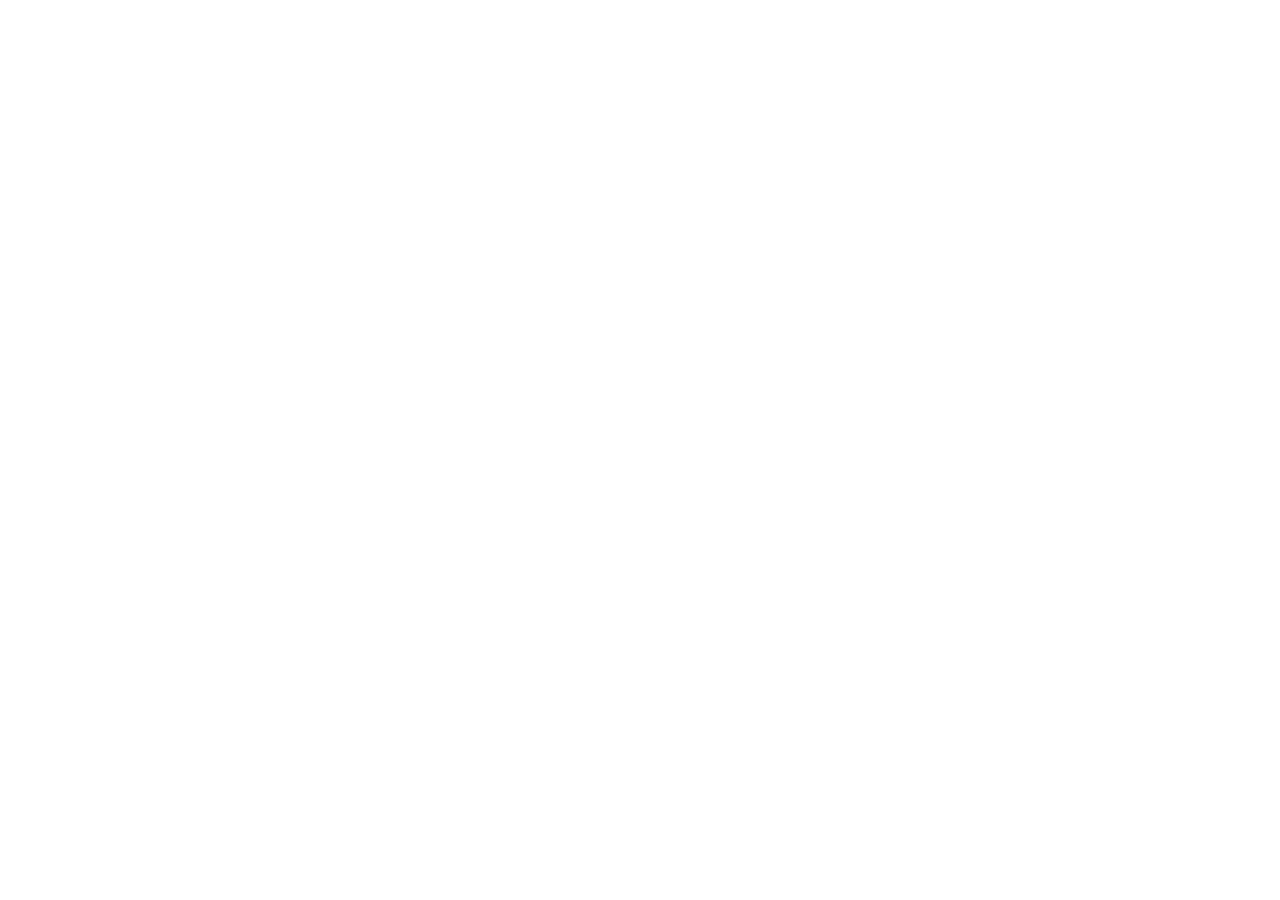
==== frontend/index.html @ 8f091e70 "chore: setup project structure" ====
<!DOCTYPE html>
<html lang="en">
<head>
    <meta charset="UTF-8">
    <meta name="viewport" content="width=device-width, initial-scale=1.0">
    <link rel="stylesheet" href="style.css">
    <title>Swarm IO</title>
</head>
<body>
    <script src="game.js"></script>
    
</body>
</html>
---- frontend/style.css ----
*{
    margin: 0;
    padding: 0;
    box-sizing: border-box;
    list-style: none;
    text-decoration: none;
}
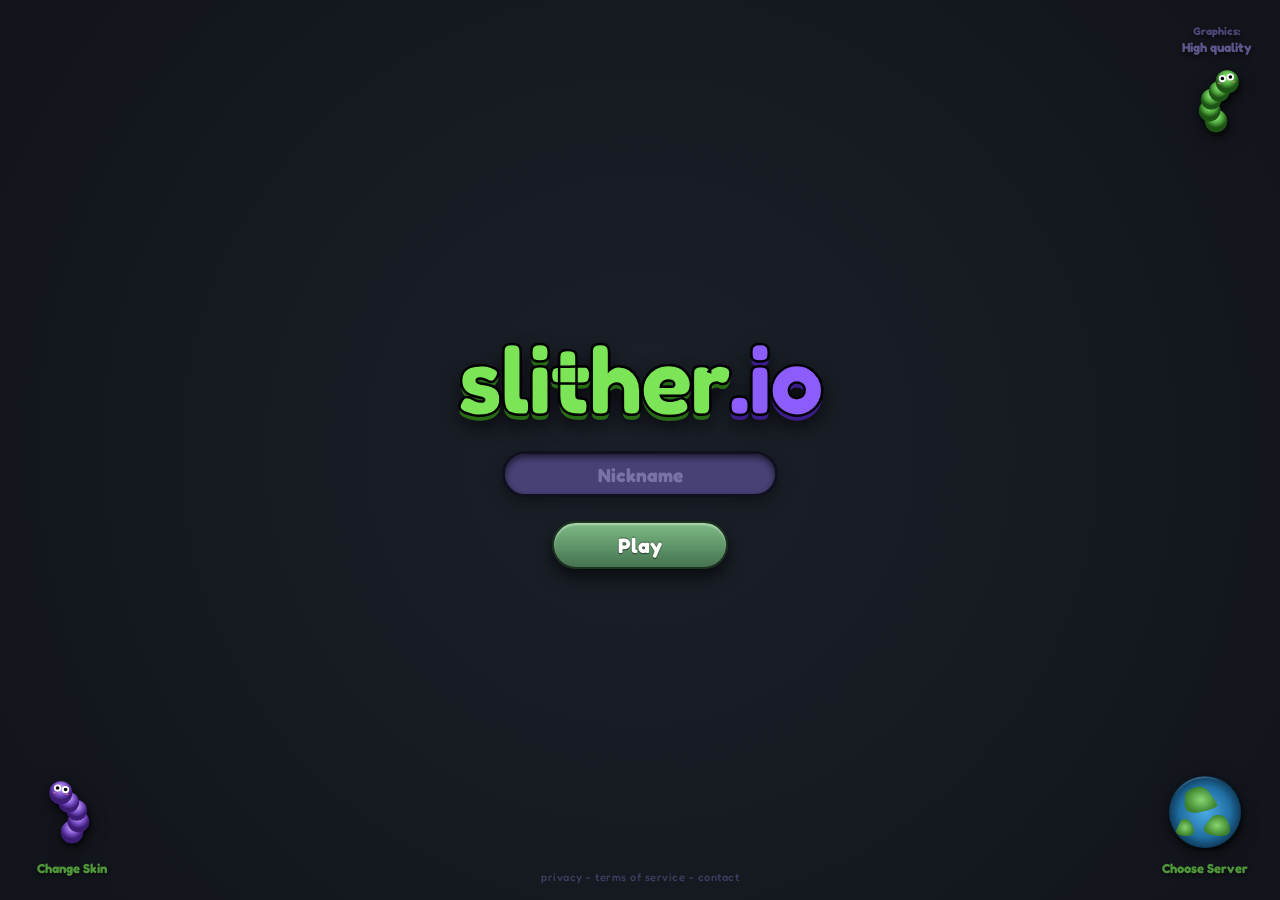
==== commit f49fd063: "feat: start & game over screen" ====
--- a/frontend/index.html
+++ b/frontend/index.html
@@ -1,13 +1,173 @@
 <!DOCTYPE html>
 <html lang="en">
 <head>
-    <meta charset="UTF-8">
-    <meta name="viewport" content="width=device-width, initial-scale=1.0">
-    <link rel="stylesheet" href="style.css">
-    <title>Swarm IO</title>
+  <meta charset="UTF-8">
+  <meta name="viewport" content="width=device-width, initial-scale=1.0">
+  <title>Slither.io</title>
+  <link rel="stylesheet" href="style.css">
 </head>
 <body>
-    <script src="game.js"></script>
-    
+  <!-- Combined Lobby / Death Screen -->
+  <section id="screen-lobby" class="screen">
+    <div id="lobby-main-ui" class="lobby-ui-container">
+      <!-- Top-Right Graphics Widget -->
+      <div class="corner-widget graphics-widget">
+        <span class="widget-label">Graphics:</span>
+        <span class="widget-val">High quality</span>
+        <div class="graphics-snake-icon">
+          <svg viewBox="0 0 100 100" width="80" height="80">
+            <defs>
+              <radialGradient id="green-grad" cx="50%" cy="30%" r="50%">
+                <stop offset="0%" stop-color="#a3f28c" />
+                <stop offset="60%" stop-color="#4ea83d" />
+                <stop offset="100%" stop-color="#1f5415" />
+              </radialGradient>
+              <filter id="shadow" x="-20%" y="-20%" width="140%" height="140%">
+                <feDropShadow dx="2" dy="4" stdDeviation="3" flood-color="#000" flood-opacity="0.6"/>
+              </filter>
+            </defs>
+            <g filter="url(#shadow)">
+              <circle cx="50" cy="75" r="14" fill="url(#green-grad)" />
+              <circle cx="42" cy="62" r="13.5" fill="url(#green-grad)" />
+              <circle cx="44" cy="48" r="13" fill="url(#green-grad)" />
+              <circle cx="54" cy="38" r="13" fill="url(#green-grad)" />
+              <circle cx="64" cy="26" r="14.5" fill="url(#green-grad)" />
+              <circle cx="58" cy="22" r="4.5" fill="white" />
+              <circle cx="58" cy="22" r="2.2" fill="black" />
+              <circle cx="68" cy="20" r="4.5" fill="white" />
+              <circle cx="68" cy="20" r="2.2" fill="black" />
+              <ellipse cx="54" cy="28" rx="2" ry="1" fill="#ff7da0" opacity="0.6" />
+              <ellipse cx="72" cy="26" rx="2" ry="1" fill="#ff7da0" opacity="0.6" />
+            </g>
+          </svg>
+        </div>
+      </div>
+
+      <!-- Center Lobby Panel -->
+      <div class="panel">
+        <h1><span class="logo-green">slither</span><span class="logo-purple">.io</span></h1>
+        <p class="highestScore" id="highest-score"></p>
+        
+        <!-- Death Score Container (visible only after dying) -->
+        <div id="death-score-container" class="death-score-container hidden">
+          <p class="game-over-label">Game Over</p>
+          <p id="final-score">Your final length was 0</p>
+        </div>
+
+        <div class="input-container">
+          <input id="player-name" maxlength="16" placeholder="Nickname" autocomplete="off" value="">
+        </div>
+
+        <button id="play-button" class="primary-button">Play</button>
+      </div>
+
+      <!-- Bottom-Left Change Skin Widget -->
+      <div class="corner-widget skin-widget" id="skin-selector-btn">
+        <div class="skin-snake-icon">
+          <svg viewBox="0 0 100 100" width="80" height="80">
+            <defs>
+              <radialGradient id="purple-grad" cx="50%" cy="30%" r="50%">
+                <stop offset="0%" stop-color="#d6b3ff" />
+                <stop offset="60%" stop-color="#7a4fc7" />
+                <stop offset="100%" stop-color="#3c1e75" />
+              </radialGradient>
+            </defs>
+            <g filter="url(#shadow)">
+              <circle cx="50" cy="75" r="14" fill="url(#purple-grad)" />
+              <circle cx="58" cy="62" r="13.5" fill="url(#purple-grad)" />
+              <circle cx="56" cy="48" r="13" fill="url(#purple-grad)" />
+              <circle cx="46" cy="38" r="13" fill="url(#purple-grad)" />
+              <circle cx="36" cy="26" r="14.5" fill="url(#purple-grad)" />
+              <circle cx="32" cy="20" r="4.5" fill="white" />
+              <circle cx="32" cy="20" r="2.2" fill="black" />
+              <circle cx="42" cy="22" r="4.5" fill="white" />
+              <circle cx="42" cy="22" r="2.2" fill="black" />
+              <ellipse cx="28" cy="26" rx="2" ry="1" fill="#ff7da0" opacity="0.6" />
+              <ellipse cx="44" cy="28" rx="2" ry="1" fill="#ff7da0" opacity="0.6" />
+            </g>
+          </svg>
+        </div>
+        <span>Change Skin</span>
+      </div>
+
+      <div id="theme-list" class="theme-list hidden">
+        <button class="theme-card selected" data-theme="classic">Classic</button>
+        <button class="theme-card" data-theme="neon">Neon</button>
+        <button class="theme-card" data-theme="pastel">Pastel</button>
+        <button class="theme-card" data-theme="ocean">Ocean</button>
+        <button class="theme-card" data-theme="desert">Desert</button>
+        <button class="theme-card" data-theme="rainbow">Rainbow 🌈</button>
+        <button class="theme-card" data-theme="sunset">Sunset 🌅</button>
+        <button class="theme-card" data-theme="raccoon">Raccoon 🦝</button>
+        <button class="theme-card" data-theme="bear">Bear 🐻</button>
+        <button class="theme-card" data-theme="rabbit">Rabbit 🐰</button>
+      </div>
+
+      <!-- Bottom-Right Server Widget -->
+      <div class="corner-widget server-widget">
+        <div class="globe-icon">
+          <svg viewBox="0 0 100 100" width="80" height="80">
+            <defs>
+              <radialGradient id="ocean-grad" cx="50%" cy="50%" r="50%">
+                <stop offset="0%" stop-color="#4aaae6" />
+                <stop offset="70%" stop-color="#216fa3" />
+                <stop offset="100%" stop-color="#0f3c5c" />
+              </radialGradient>
+              <radialGradient id="land-grad" cx="50%" cy="50%" r="50%">
+                <stop offset="0%" stop-color="#8cdb6e" />
+                <stop offset="100%" stop-color="#3d8226" />
+              </radialGradient>
+            </defs>
+            <g filter="url(#shadow)">
+              <circle cx="50" cy="50" r="45" fill="url(#ocean-grad)" />
+              <path d="M 25,35 Q 22,25 35,20 T 55,25 T 65,40 T 45,50 T 25,35 Z" fill="url(#land-grad)" opacity="0.95" />
+              <path d="M 60,55 Q 75,50 80,65 T 70,80 T 50,75 T 60,55 Z" fill="url(#land-grad)" opacity="0.95" />
+              <path d="M 20,60 Q 30,55 35,68 T 25,80 T 15,70 T 20,60 Z" fill="url(#land-grad)" opacity="0.95" />
+              <path d="M 12,30 A 40,40 0 0 1 70,12 A 44,44 0 0 0 12,30 Z" fill="white" opacity="0.18" />
+            </g>
+          </svg>
+        </div>
+        <span>Choose Server</span>
+      </div>
+
+      <!-- Bottom Center Links -->
+      <div class="footer-links">privacy - terms of service - contact</div>
+    </div>
+
+    <!-- Immersive Skin Selector Interface -->
+    <div id="skin-selector-ui" class="hidden">
+      <div class="skin-selector-container">
+        <button id="skin-prev-btn" class="arrow-btn" aria-label="Previous Skin">
+          <svg viewBox="0 0 100 100" width="80" height="80">
+            <defs>
+              <filter id="arrow-shadow" x="-20%" y="-20%" width="140%" height="140%">
+                <feDropShadow dx="0" dy="5" stdDeviation="3.5" flood-color="#000" flood-opacity="0.65"/>
+              </filter>
+            </defs>
+            <g filter="url(#arrow-shadow)">
+              <path d="M 65,18 L 65,36 L 85,36 L 85,64 L 65,64 L 65,82 L 20,50 Z" fill="#7dbb84" stroke="#1d3321" stroke-width="3" stroke-linejoin="round" />
+            </g>
+          </svg>
+        </button>
+        
+        <canvas id="skin-preview-canvas" width="600" height="320"></canvas>
+        
+        <button id="skin-next-btn" class="arrow-btn" aria-label="Next Skin">
+          <svg viewBox="0 0 100 100" width="80" height="80">
+            <g filter="url(#arrow-shadow)">
+              <path d="M 35,18 L 35,36 L 15,36 L 15,64 L 35,64 L 35,82 L 80,50 Z" fill="#7dbb84" stroke="#1d3321" stroke-width="3" stroke-linejoin="round" />
+            </g>
+          </svg>
+        </button>
+      </div>
+      
+      <button id="skin-save-btn">Save</button>
+    </div>
+  </section>
+
+  <!-- The Game Canvas -->
+  <canvas id="game-canvas"></canvas>
+
+  <script type="module" src="game.js"></script>
 </body>
-</html>+</html>
--- a/frontend/style.css
+++ b/frontend/style.css
@@ -1,7 +1,394 @@
-*{
-    margin: 0;
-    padding: 0;
-    box-sizing: border-box;
-    list-style: none;
-    text-decoration: none;
-}+@import url('https://fonts.googleapis.com/css2?family=Fredoka:wght@400;500;600;700&display=swap');
+
+* {
+  box-sizing: border-box;
+}
+
+html,
+body {
+  margin: 0;
+  padding: 0;
+  width: 100%;
+  height: 100%;
+  overflow: hidden;
+  font-family: 'Fredoka', 'Lucida Sans', Geneva, Verdana, sans-serif;
+  background: #141720;
+  color: #ffffff;
+}
+
+#highest-score {
+  position: fixed;
+  top: 16px;
+  left: 50%;
+  transform: translateX(-50%);
+  font-family: 'Fredoka', sans-serif;
+  font-size: 19px;
+  font-weight: 600;
+  color: #5d568c;
+  text-shadow: 0 2px 4px rgba(0, 0, 0, 0.6);
+  z-index: 12;
+  color: #5d568c;
+}
+
+.game-over-label {
+  margin: 0 0 6px;
+  font-size: 26px;
+  font-weight: 700;
+  color: #ffffff;
+  text-shadow: 0 3px 8px rgba(0, 0, 0, 0.6);
+}
+
+#game-canvas {
+  display: block;
+  width: 100vw;
+  height: 100vh;
+  position: absolute;
+  top: 0;
+  left: 0;
+  z-index: 1;
+}
+
+.screen {
+  position: fixed;
+  inset: 0;
+  z-index: 10;
+  display: flex;
+  align-items: center;
+  justify-content: center;
+  background: radial-gradient(circle at center, #1b2029 0%, #11141a 100%);
+}
+
+.hidden {
+  display: none !important;
+}
+
+.panel {
+  width: min(620px, calc(100vw - 32px));
+  padding: 32px;
+  background: transparent;
+  text-align: center;
+  display: flex;
+  flex-direction: column;
+  align-items: center;
+  justify-content: center;
+  z-index: 11;
+}
+
+h1 {
+  margin: 0 0 24px;
+  font-size: clamp(65px, 9vw, 96px);
+  line-height: 1;
+  letter-spacing: -2px;
+  font-family: 'Fredoka', sans-serif;
+  font-weight: 700;
+  display: flex;
+  justify-content: center;
+  align-items: center;
+  user-select: none;
+}
+
+.logo-green {
+  color: #7be457;
+  -webkit-text-stroke: 2.5px #000;
+  text-shadow: 0 5px 0 #286b16, 0 10px 20px rgba(0, 0, 0, 0.75);
+}
+
+.logo-purple {
+  color: #8c5dfb;
+  -webkit-text-stroke: 2.5px #000;
+  text-shadow: 0 5px 0 #3d1c8c, 0 10px 20px rgba(0, 0, 0, 0.75);
+}
+
+.death-score-container {
+  margin-bottom: 22px;
+  font-size: 17px;
+  font-weight: 600;
+  color: #c0c6d8;
+  text-shadow: 0 2px 4px rgba(0, 0, 0, 0.6);
+  animation: fadeIn 0.4s ease;
+}
+
+@keyframes fadeIn {
+  from { opacity: 0; transform: translateY(-10px); }
+  to { opacity: 1; transform: translateY(0); }
+}
+
+.input-container {
+  margin-bottom: 24px;
+}
+
+input {
+  width: 276px;
+  height: 46px;
+  padding: 0 24px;
+  border: 3px solid #11101e;
+  border-radius: 23px;
+  outline: 0;
+  color: #e5e2f7;
+  background: #474175;
+  box-shadow: inset 0 3px 6px rgba(0, 0, 0, 0.6), 0 6px 16px rgba(0, 0, 0, 0.35);
+  font-family: 'Fredoka', sans-serif;
+  font-size: 19px;
+  font-weight: 700;
+  text-align: center;
+  transition: all 0.25s cubic-bezier(0.4, 0, 0.2, 1);
+}
+
+input:focus {
+  background: #4c467d;
+  border-color: #0b0a14;
+  box-shadow: inset 0 3px 6px rgba(0, 0, 0, 0.6), 0 0 12px rgba(93, 230, 92, 0.45);
+}
+
+input::placeholder {
+  color: #7973a5;
+}
+
+.primary-button {
+  display: inline-block;
+  min-width: 176px;
+  height: 48px;
+  padding: 0 36px;
+  border: 2px solid #1d3321;
+  border-radius: 24px;
+  background: linear-gradient(to bottom, #7dbb84 0%, #467351 100%);
+  box-shadow: 0 8px 16px rgba(0, 0, 0, 0.65), inset 0 2px 2px rgba(255, 255, 255, 0.4);
+  font-family: 'Fredoka', sans-serif;
+  font-size: 21px;
+  font-weight: 700;
+  color: #ffffff;
+  text-shadow: 0 -1px 0px rgba(0, 0, 0, 0.4), 0 1px 1px rgba(0, 0, 0, 0.6);
+  cursor: pointer;
+  transition: all 0.2s ease;
+  user-select: none;
+  outline: none;
+}
+
+.primary-button:hover {
+  background: linear-gradient(to bottom, #8cd194 0%, #4d805a 100%);
+  transform: translateY(-1px);
+  box-shadow: 0 10px 20px rgba(0, 0, 0, 0.7), 0 0 15px rgba(93, 230, 92, 0.5), inset 0 2px 2px rgba(255, 255, 255, 0.5);
+}
+
+.primary-button:active {
+  transform: translateY(1px);
+  box-shadow: 0 4px 8px rgba(0, 0, 0, 0.5), inset 0 2px 5px rgba(0, 0, 0, 0.5);
+}
+
+.corner-widget {
+  position: fixed;
+  z-index: 12;
+  font-family: 'Fredoka', sans-serif;
+  font-weight: 700;
+  text-shadow: 0 2px 4px rgba(0, 0, 0, 0.6);
+  cursor: pointer;
+  display: flex;
+  flex-direction: column;
+  align-items: center;
+  transition: transform 0.25s cubic-bezier(0.175, 0.885, 0.32, 1.275);
+  user-select: none;
+}
+
+.corner-widget:hover {
+  transform: scale(1.06);
+}
+
+.graphics-widget {
+  top: 24px;
+  right: 24px;
+}
+
+.graphics-widget .widget-label {
+  color: #4b4474;
+  font-size: 11px;
+}
+
+.graphics-widget .widget-val {
+  color: #5d568c;
+  font-size: 13px;
+  margin-top: 1px;
+}
+
+.graphics-snake-icon,
+.skin-snake-icon,
+.globe-icon {
+  margin-top: 6px;
+  filter: drop-shadow(0 4px 8px rgba(0, 0, 0, 0.5));
+  transition: filter 0.25s ease;
+}
+
+.corner-widget:hover .graphics-snake-icon,
+.corner-widget:hover .skin-snake-icon,
+.corner-widget:hover .globe-icon {
+  filter: drop-shadow(0 6px 12px rgba(0, 0, 0, 0.65)) drop-shadow(0 0 8px rgba(255, 255, 255, 0.15));
+}
+
+.skin-widget {
+  left: 32px;
+  bottom: 24px;
+  color: #50973a;
+}
+
+.skin-widget span {
+  margin-top: 4px;
+  font-size: 13px;
+}
+
+.server-widget {
+  right: 32px;
+  bottom: 24px;
+  color: #50973a;
+}
+
+.server-widget span {
+  margin-top: 4px;
+  font-size: 13px;
+}
+
+.theme-list {
+  position: fixed;
+  bottom: 84px;
+  left: 32px;
+  display: flex;
+  flex-direction: column;
+  gap: 6px;
+  z-index: 15;
+  background: rgba(20, 24, 33, 0.95);
+  padding: 10px;
+  border-radius: 12px;
+  border: 2px solid #3c4a5c;
+  box-shadow: 0 8px 24px rgba(0, 0, 0, 0.7);
+  animation: popUp 0.25s cubic-bezier(0.175, 0.885, 0.32, 1.275);
+  max-height: 280px;
+  overflow-y: auto;
+}
+
+@keyframes popUp {
+  from { opacity: 0; transform: translateY(15px) scale(0.9); }
+  to { opacity: 1; transform: translateY(0) scale(1); }
+}
+
+.theme-card {
+  padding: 8px 16px;
+  background: #262c38;
+  color: #8ee28e;
+  border: 1px solid #3c4a5c;
+  border-radius: 6px;
+  font-family: 'Fredoka', sans-serif;
+  font-size: 12px;
+  font-weight: 600;
+  cursor: pointer;
+  transition: all 0.15s ease;
+  text-align: left;
+}
+
+.theme-card:hover {
+  background: #323d4c;
+  color: #a4fca4;
+}
+
+.theme-card.selected {
+  outline: 2px solid #5ce65c;
+  background: #323d4c;
+  color: #ffffff;
+}
+
+.footer-links {
+  position: fixed;
+  bottom: 16px;
+  left: 50%;
+  transform: translateX(-50%);
+  color: #413d61;
+  font-family: 'Fredoka', sans-serif;
+  font-size: 11px;
+  font-weight: 500;
+  letter-spacing: 0.5px;
+  user-select: none;
+}
+
+/* Immersive 3D Skin Selector Interface */
+#skin-selector-ui {
+  position: absolute;
+  inset: 0;
+  display: flex;
+  flex-direction: column;
+  align-items: center;
+  justify-content: center;
+  z-index: 100;
+  background: transparent;
+  user-select: none;
+  animation: fadeInSkinSelector 0.3s ease;
+}
+
+@keyframes fadeInSkinSelector {
+  from { opacity: 0; transform: scale(0.96); }
+  to { opacity: 1; transform: scale(1); }
+}
+
+.skin-selector-container {
+  display: flex;
+  flex-direction: row;
+  align-items: center;
+  justify-content: center;
+  gap: 40px;
+  width: 100%;
+  max-width: 900px;
+  padding: 0 20px;
+}
+
+.arrow-btn {
+  background: none;
+  border: none;
+  padding: 0;
+  cursor: pointer;
+  outline: none;
+  transition: transform 0.2s cubic-bezier(0.175, 0.885, 0.32, 1.275);
+}
+
+.arrow-btn:hover {
+  transform: scale(1.18);
+}
+
+.arrow-btn:active {
+  transform: scale(0.92);
+}
+
+#skin-preview-canvas {
+  background: transparent;
+  display: block;
+  max-width: 100%;
+  filter: drop-shadow(0 12px 24px rgba(0, 0, 0, 0.65));
+}
+
+#skin-save-btn {
+  display: inline-block;
+  width: 130px;
+  height: 42px;
+  margin-top: 24px;
+  border: 2.5px solid #1d3321;
+  border-radius: 21px;
+  background: linear-gradient(to bottom, #7dbb84 0%, #467351 100%);
+  box-shadow: 0 6px 12px rgba(0, 0, 0, 0.6), inset 0 2px 2px rgba(255, 255, 255, 0.4);
+  font-family: 'Fredoka', sans-serif;
+  font-size: 19px;
+  font-weight: 700;
+  color: #ffffff;
+  text-shadow: 0 1px 2px rgba(0, 0, 0, 0.6);
+  cursor: pointer;
+  outline: none;
+  transition: all 0.2s ease;
+  text-align: center;
+  line-height: 37px;
+}
+
+#skin-save-btn:hover {
+  background: linear-gradient(to bottom, #8cd194 0%, #4d805a 100%);
+  transform: translateY(-1px);
+  box-shadow: 0 8px 16px rgba(0, 0, 0, 0.65), 0 0 12px rgba(93, 230, 92, 0.4), inset 0 2px 2px rgba(255, 255, 255, 0.5);
+}
+
+#skin-save-btn:active {
+  transform: translateY(1px);
+  box-shadow: 0 3px 6px rgba(0, 0, 0, 0.5), inset 0 2px 4px rgba(0, 0, 0, 0.5);
+}
+
